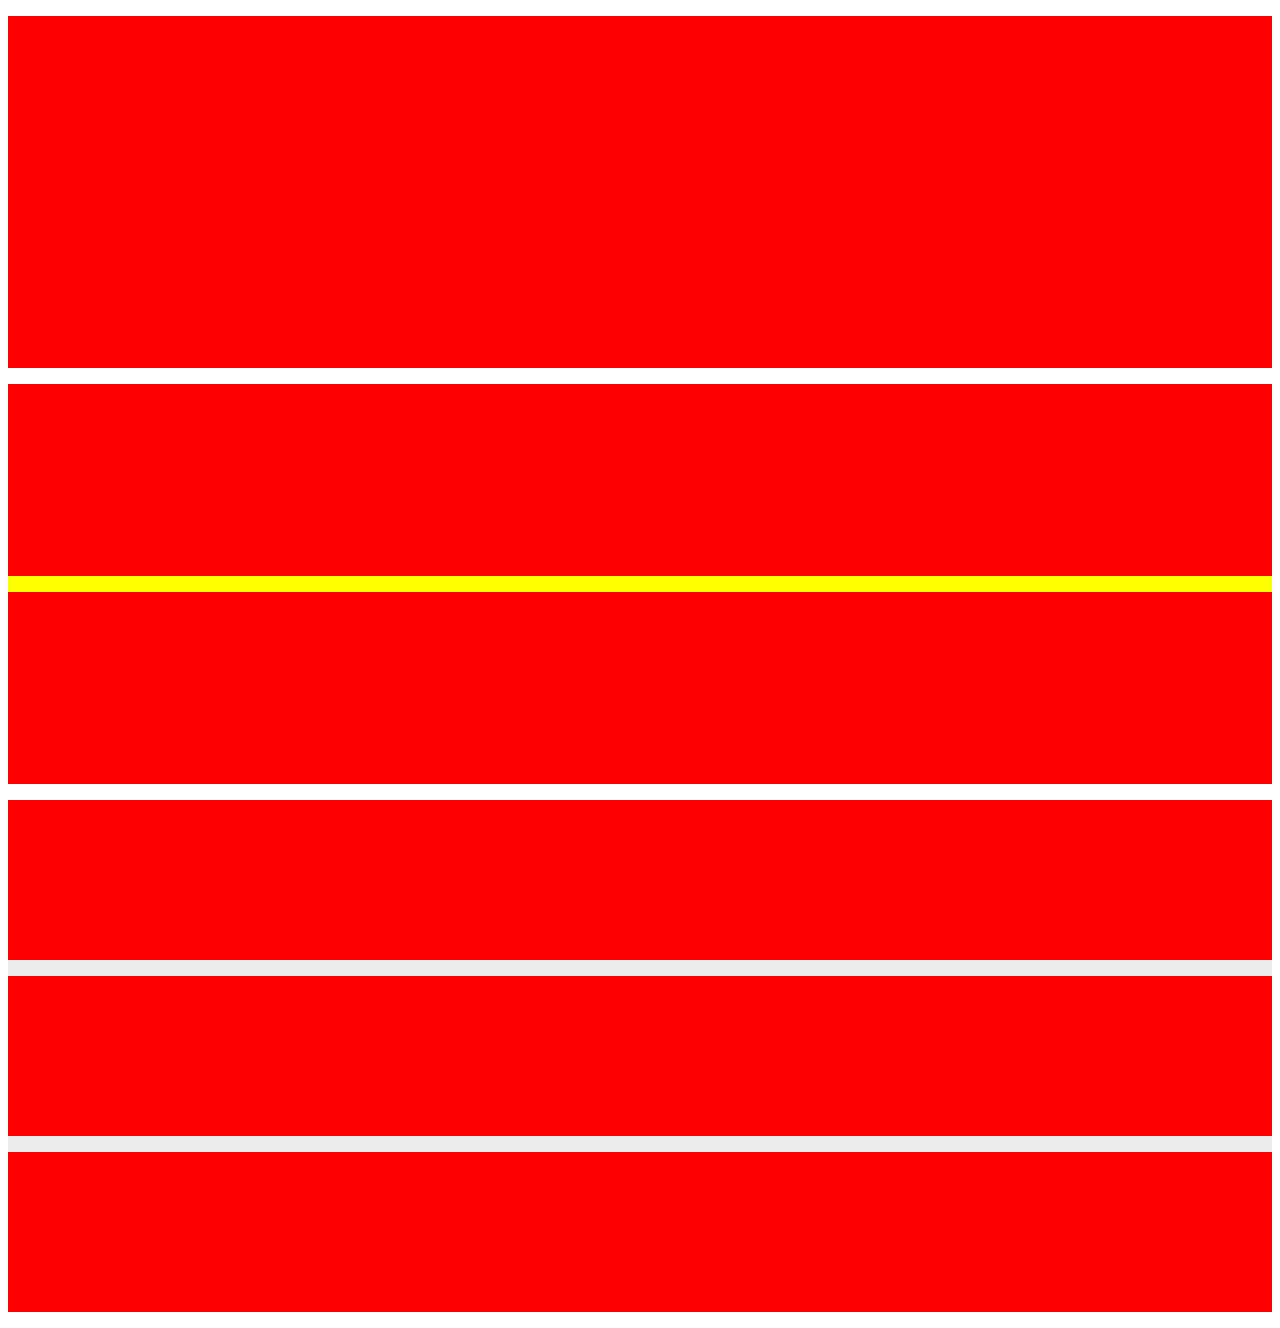
==== estrutura/index.html @ 2bb10605 "tentando fazer a estrutura" ====
<!DOCTYPE html>
<html lang="pt-br">
<head>
	<meta charset="utf-8">
	<meta name="viewport" content="width=device-width, initial-scale=1">
	<title>Estrutura grid</title>
	<link href="https://cdn.jsdelivr.net/npm/bootstrap@5.3.2/dist/css/bootstrap.min.css" rel="stylesheet" integrity="sha384-T3c6CoIi6uLrA9TneNEoa7RxnatzjcDSCmG1MXxSR1GAsXEV/Dwwykc2MPK8M2HN" crossorigin="anonymous">
	<script src="https://cdn.jsdelivr.net/npm/bootstrap@5.3.2/dist/js/bootstrap.bundle.min.js" integrity="sha384-C6RzsynM9kWDrMNeT87bh95OGNyZPhcTNXj1NW7RuBCsyN/o0jlpcV8Qyq46cDfL" crossorigin="anonymous"></script>
	<link rel="stylesheet" type="text/css" href="style.css">
</head>
<body>
	<header class="container-fluid">
		<div class="row">
			<div class="col" style="background: yellow;">
				<p class="p-4"></p>
			</div>
		</div>
	</header>
	<main class="container-fluid">
		<section class="row">
			<div class="col" style="background: red;">
				<p class="banner"></p>
			</div>
		</section>
		<section class="row pt-5 pb-5 gap-1" style="background: yellow;">
			<div class="col" style="background: red;">
				<p class="opcoes"></p>
			</div>
			<div class="col" style="background: red;">
				<p class="opcoes"></p>
			</div>
		</section>
		<section class="row pt-3 bp-3 gap-1" style="background:#ececec;">
			<div class="col-md-4">
				<p class="cardapio"></p>
			</div>
			<div class="col-md-5">
				<p class="cardapio"></p>
			</div>
			<div class="col-md-3">
				<p class="cardapio"></p>
			</div>
		</section>
	</main>
	<!-- 
	<section class="container-fluid">
		<div class="row g-1 pt-4 pb-4" style="background:#ececec;">
			<div class="col-md-4">
				<p class="cardapio"></p>
			</div>
			<div class="col-md-5">
				<p class="cardapio"></p>
			</div>
			<div class="col-md-3">
				<p class="cardapio"></p>
			</div>
		</div>
		<div class="row g-1 pt-4 pb-4" style="background: wheat;">
			<div class="col-md-4">
				<p class="cardapio"></p>
			</div>
			<div class="col-md-5">
				<p class="cardapio"></p>
			</div>
			<div class="col-md-3">
				<p class="cardapio"></p>
			</div>
		</div>
		<div class="row g-1 pt-4 pb-4" style="background:#ececec;">
			<div class="col-md-4">
				<p class="cardapio"></p>
			</div>
			<div class="col-md-5">
				<p class="cardapio"></p>
			</div>
			<div class="col-md-3">
				<p class="cardapio"></p>
			</div>
		</div>
	</section> -->
</body>
</html>
---- estrutura/style.css ----
p, [class^="col"], [class*=" col"]{
	padding: 0;
}

.banner{
	height: 22rem;
}

.opcoes{
	height: 12rem;
}

.cardapio{
	height: 10rem;
	background: red;
}
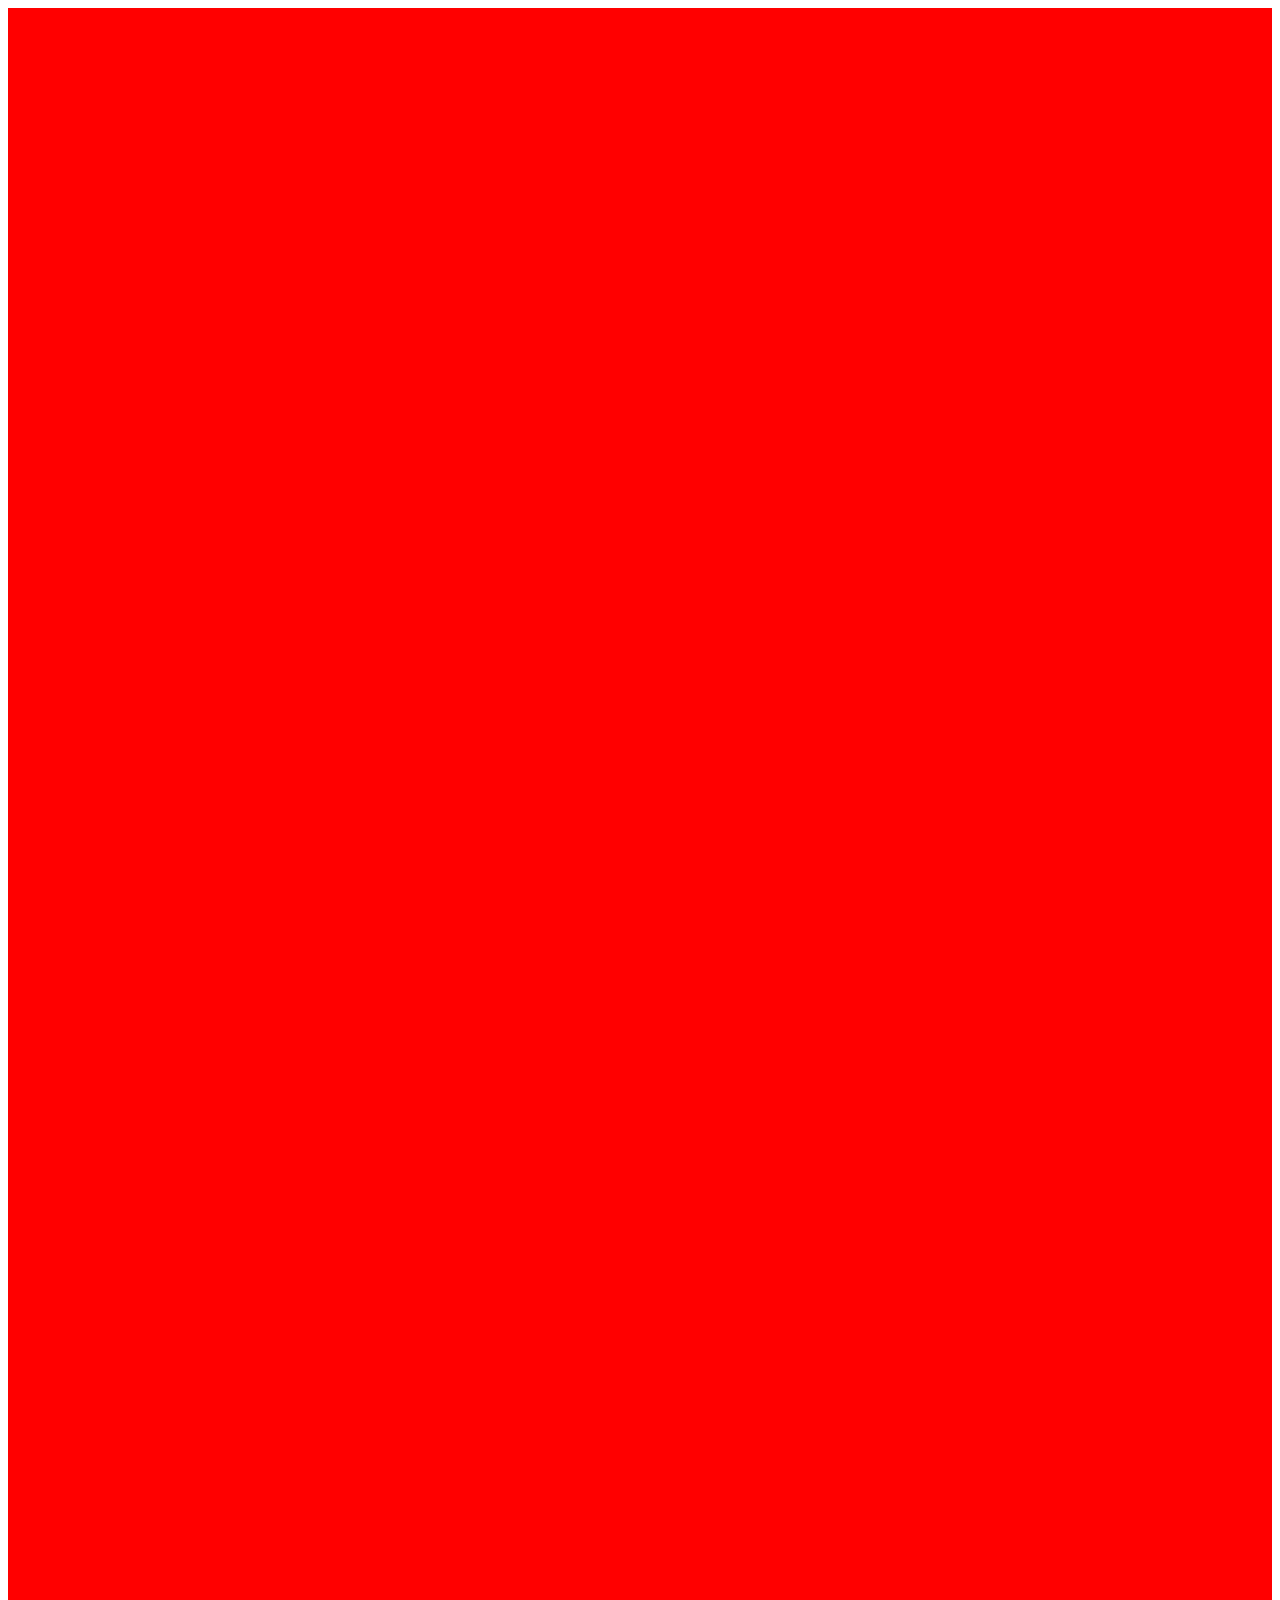
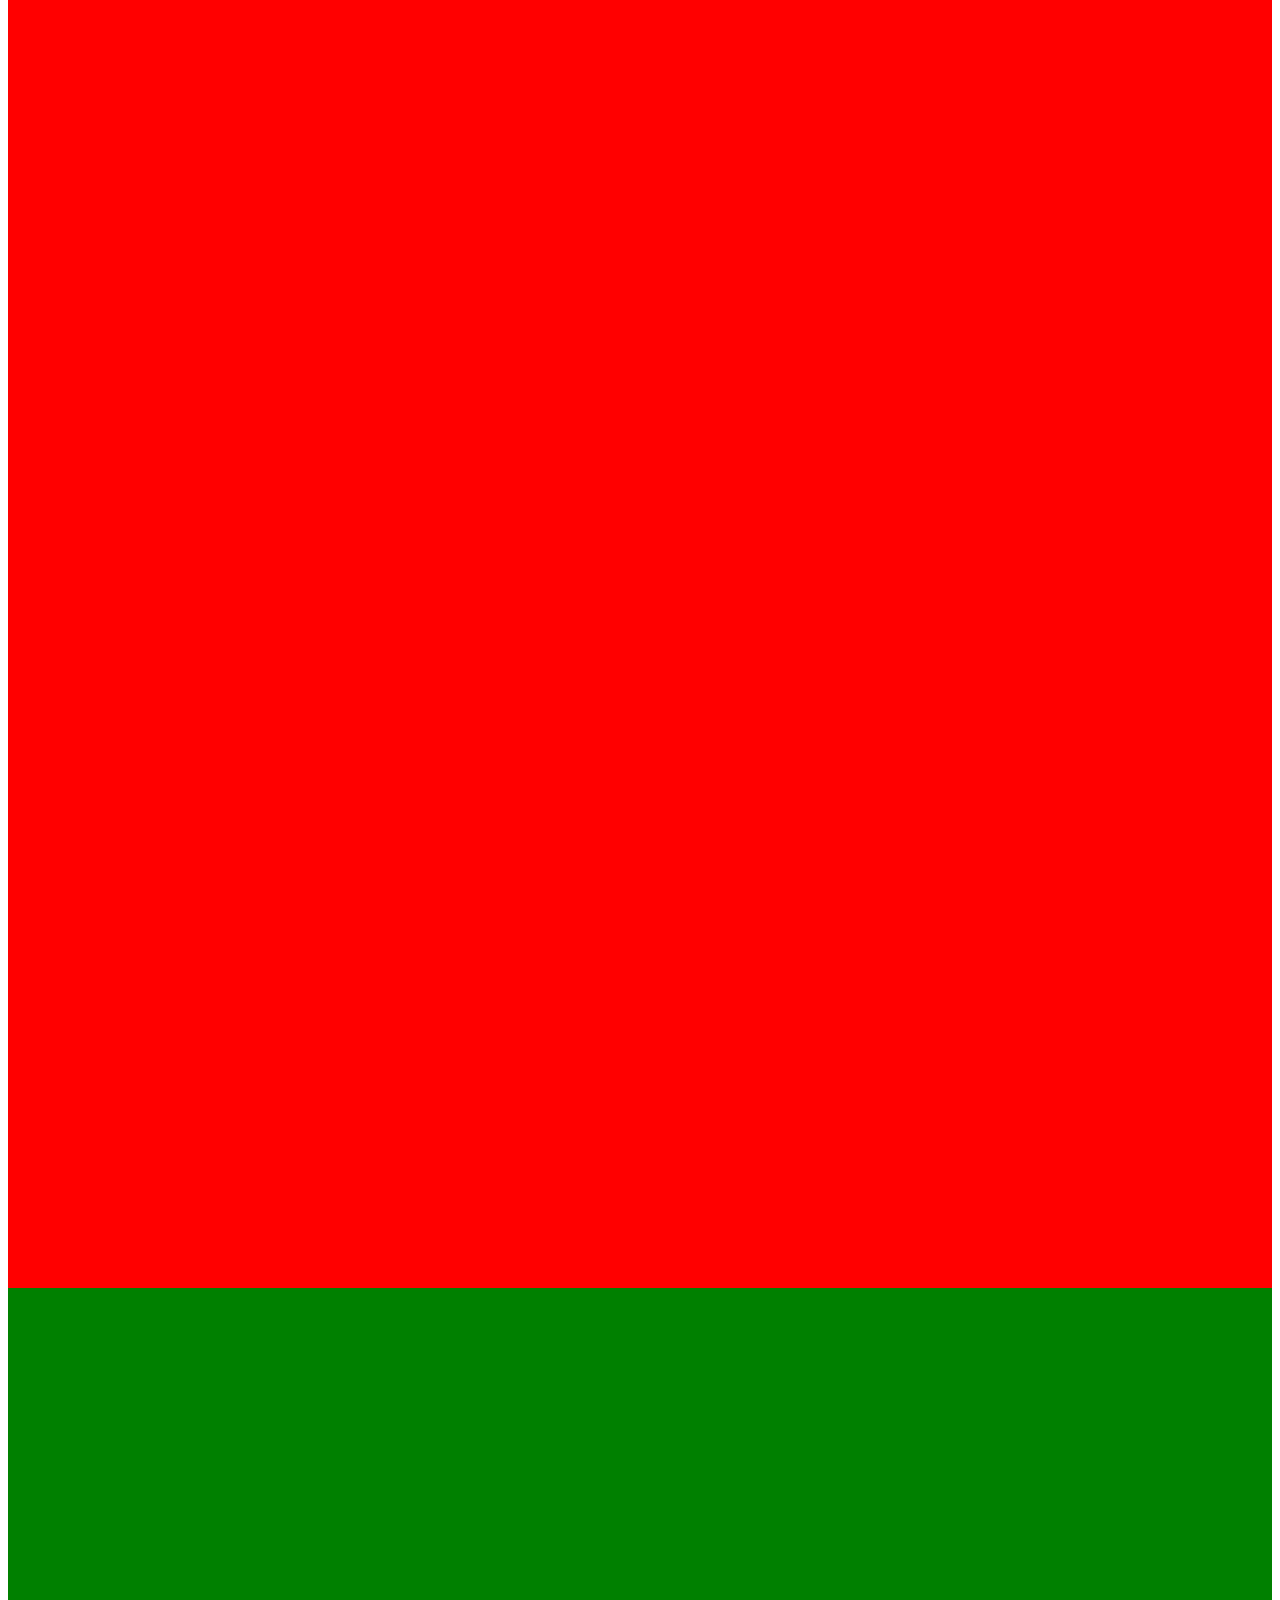
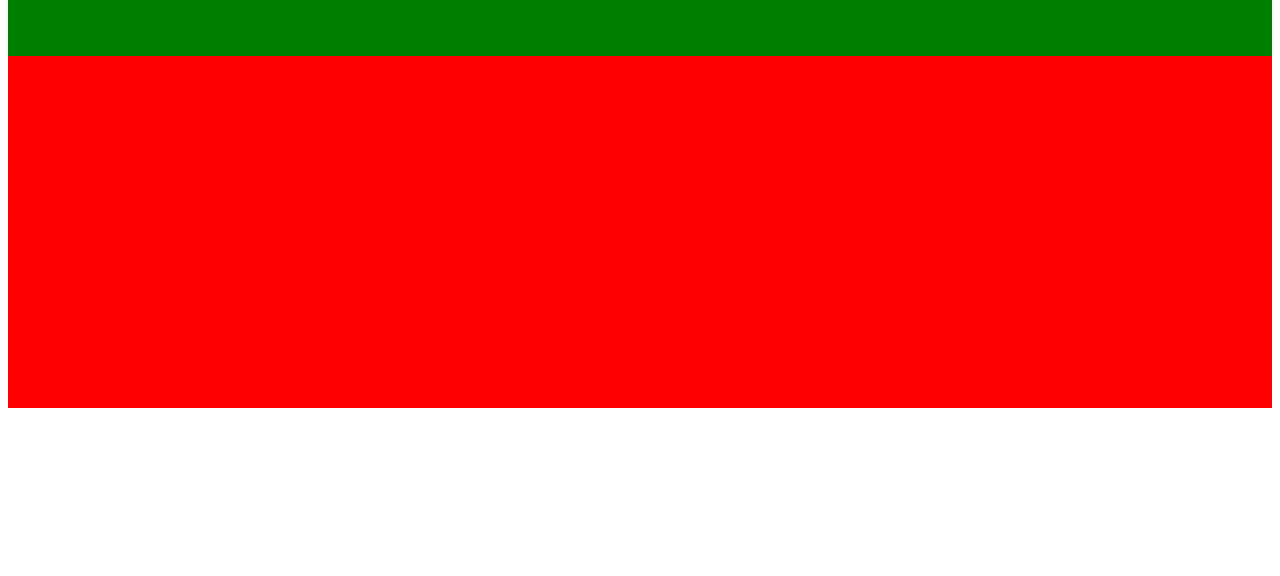
==== commit 16eb71b0: "fiz até o formulario" ====
--- a/estrutura/index.html
+++ b/estrutura/index.html
@@ -30,53 +30,84 @@
 				<p class="opcoes"></p>
 			</div>
 		</section>
-		<section class="row pt-3 bp-3 gap-1" style="background:#ececec;">
+		<section class="row pt-3 pb-3 " style="background:#ececec;">
 			<div class="col-md-4">
 				<p class="cardapio"></p>
 			</div>
-			<div class="col-md-5">
+			<div class="col-md-5 px-1">
 				<p class="cardapio"></p>
 			</div>
 			<div class="col-md-3">
 				<p class="cardapio"></p>
 			</div>
 		</section>
-	</main>
-	<!-- 
-	<section class="container-fluid">
-		<div class="row g-1 pt-4 pb-4" style="background:#ececec;">
+		<section class="row pt-3 pb-3 " style="background:wheat;">
 			<div class="col-md-4">
 				<p class="cardapio"></p>
 			</div>
-			<div class="col-md-5">
+			<div class="col-md-5 px-1">
 				<p class="cardapio"></p>
 			</div>
 			<div class="col-md-3">
 				<p class="cardapio"></p>
 			</div>
-		</div>
-		<div class="row g-1 pt-4 pb-4" style="background: wheat;">
+		</section>
+		<section class="row pt-3 pb-3 " style="background:#ececec;">
 			<div class="col-md-4">
 				<p class="cardapio"></p>
 			</div>
-			<div class="col-md-5">
+			<div class="col-md-5 px-1">
 				<p class="cardapio"></p>
 			</div>
 			<div class="col-md-3">
 				<p class="cardapio"></p>
 			</div>
-		</div>
-		<div class="row g-1 pt-4 pb-4" style="background:#ececec;">
-			<div class="col-md-4">
-				<p class="cardapio"></p>
+		</section>
+		<section class="row pt-3 pb-3">
+
+			<div class="col-md-5 px-1">
+				<p class="form"></p>
 			</div>
-			<div class="col-md-5">
-				<p class="cardapio"></p>
+			<div class="col-md-7 px-1">
+				<p class="form"></p>
 			</div>
-			<div class="col-md-3">
-				<p class="cardapio"></p>
+		</section>
+		<section class="row pt-3 pb-3" style="background: red;">
+			<div class="col-md-4 segue">
+				<p class=""></p>
+			</div>
+			<div class="col-md-8">
+				<div class="row foto-row gap-1 m-1">
+					<div class="col foto">
+						<p class=""></p>
+					</div>
+					<div class="col foto">
+						<p class=""></p>
+					</div>
+				</div>
+				<div class="row foto-row gap-1 m-1">
+					<div class="col foto">
+						<p class=""></p>
+					</div>
+					<div class="col foto">
+						<p class=""></p>
+					</div>
+					<div class="col foto">
+						<p class=""></p>
+					</div>
+				</div>
+			</div>
+		</section>
+	</main>
+	<footer class="container-fluid">
+		<div class="row p-2" style="background-color: yellow;">
+			<div class="col-md-4 px-1">
+				<p class="rodape"></p>
+			</div>
+			<div class="col-md-8 px-1">
+				<p class="rodape"></p>
 			</div>
 		</div>
-	</section> -->
+	</footer>
 </body>
 </html>--- a/estrutura/style.css
+++ b/estrutura/style.css
@@ -1,4 +1,5 @@
 p, [class^="col"], [class*=" col"]{
+	margin: 0;
 	padding: 0;
 }
 
@@ -13,4 +14,27 @@
 .cardapio{
 	height: 10rem;
 	background: red;
+}
+
+.form{
+	background-color: red;
+	height: 22rem;
+}
+
+.segue{
+	background-color: green;
+	height: 23rem;
+}
+
+.foto{
+	background-color: gray;
+}
+
+.foto-row{
+	height: 11rem;
+}
+
+.rodape{
+	background-color: white;
+	height: 5rem;
 }